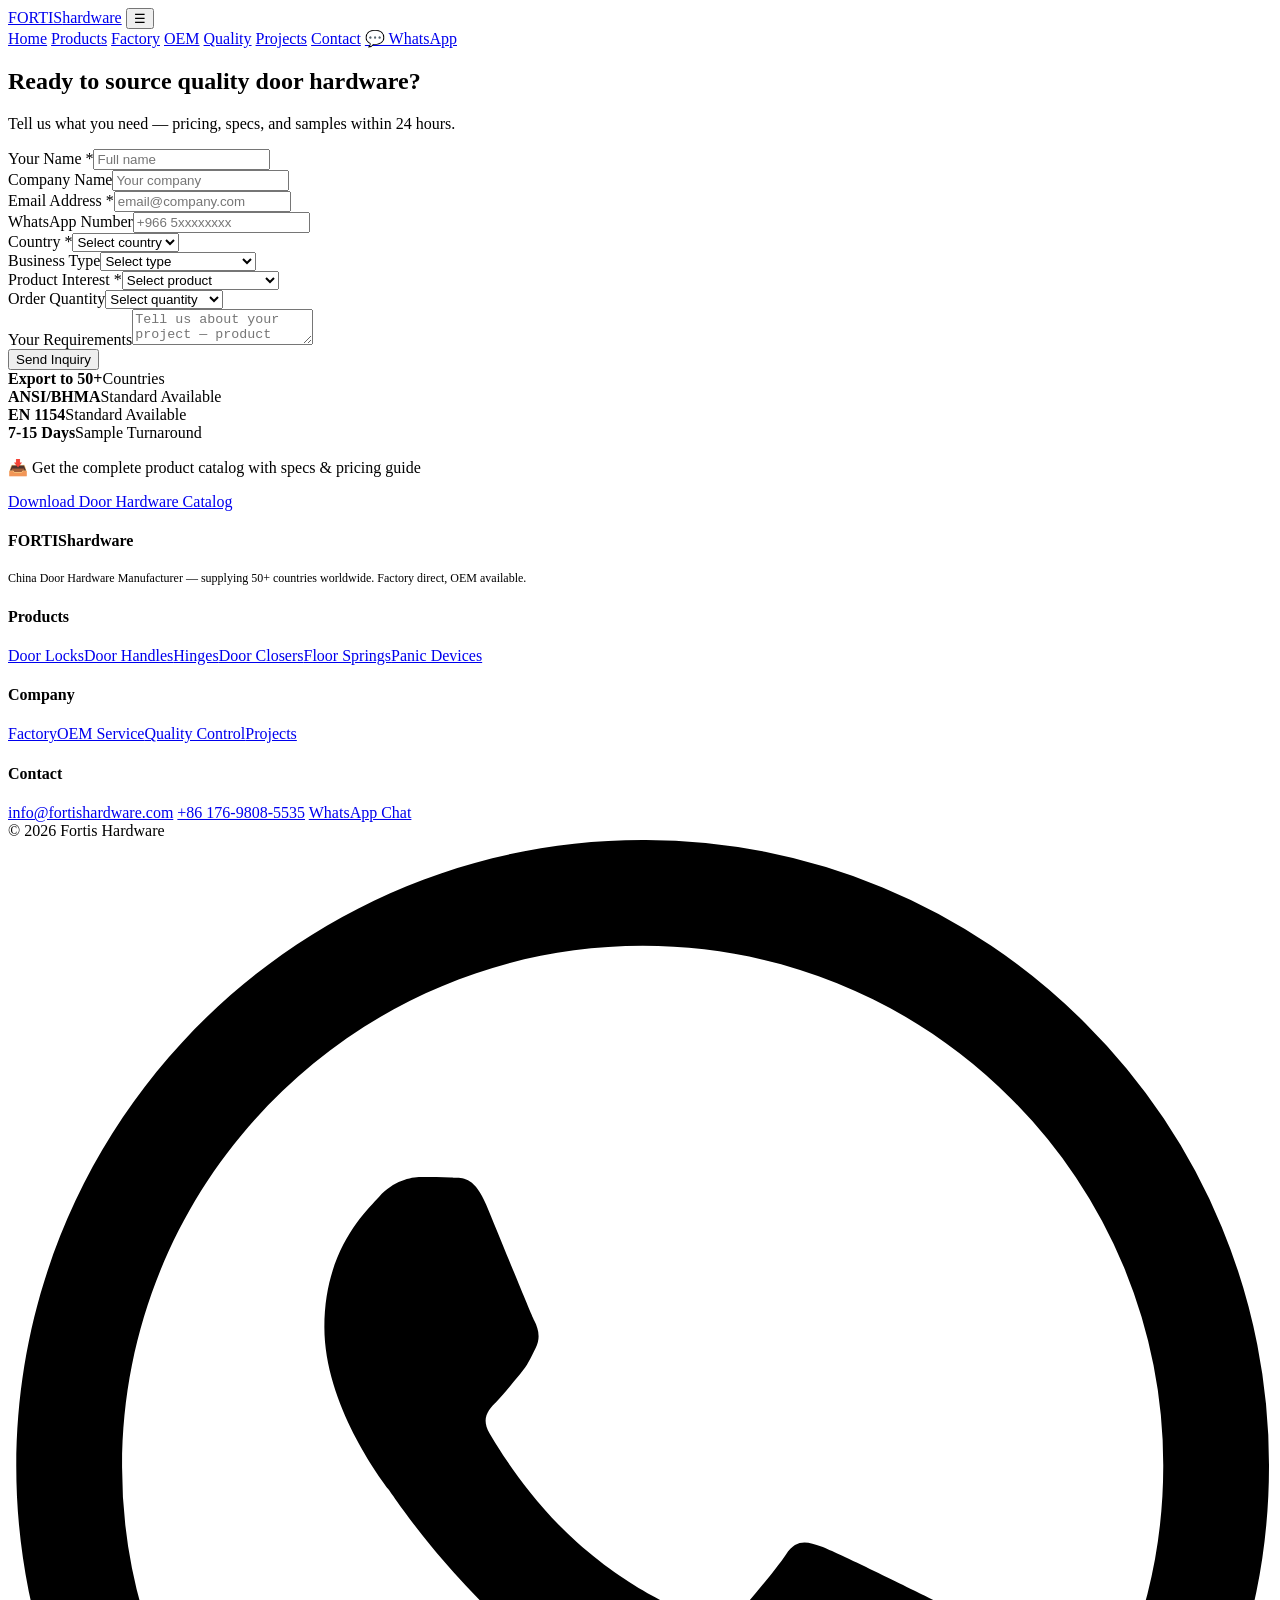
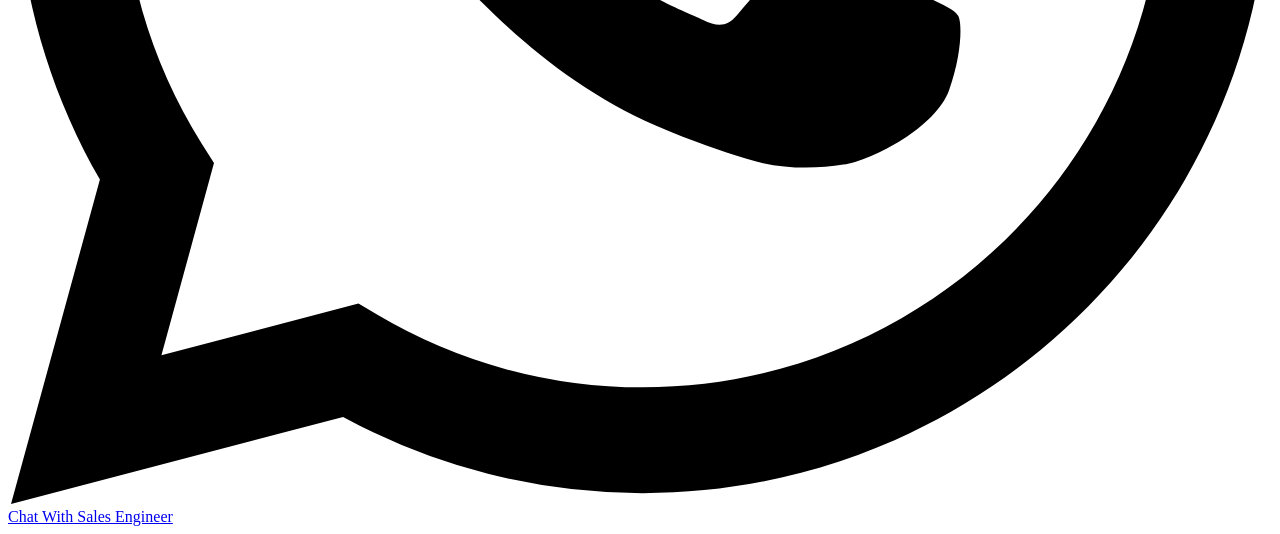
==== contact.html @ f1ccf826 "多页面结构: 更新 contact.html" ====
<!DOCTYPE html>
<html lang="en">
<head>
  <meta charset="UTF-8">
  <meta name="viewport" content="width=device-width, initial-scale=1.0">
  <title>Contact Fortis Hardware — Get a Quote Within 24 Hours</title>
  <meta name="description" content="Contact Fortis Hardware for door hardware quotes. WhatsApp +86 176 9808 5535. Pricing, specs and samples within 24 hours.">
  <link rel="stylesheet" href="/assets/css/style.css">
  <link rel="canonical" href="https://fortishardware.top/contact">
</head>
<body>
<!-- NAV -->
<nav class="nav">
  <div class="nav-inner">
    <a href="/" class="nav-logo">FORTIS<span>hardware</span></a>
    <button class="nav-toggle" onclick="document.querySelector('.nav-links').classList.toggle('open')">☰</button>
    <div class="nav-links">
      <a href="/">Home</a>
      <a href="/products/">Products</a>
      <a href="/factory.html">Factory</a>
      <a href="/oem.html">OEM</a>
      <a href="/quality.html">Quality</a>
      <a href="/projects.html">Projects</a>
      <a href="/contact.html" class="active">Contact</a>
      <a href="https://wa.me/8617698085535" class="nav-wa">💬 WhatsApp</a>
    </div>
  </div>
</nav>

<!-- CTA / CONTACT -->
<section class="cta-section" id="contact">
  <h2 class="section-title">Ready to source quality door hardware?</h2>
  <p class="section-subtitle">Tell us what you need — pricing, specs, and samples within 24 hours.</p>
  <form class="contact-form" action="https://formsubmit.co/info@fortishardware.top" method="POST" onsubmit="event.preventDefault(); window.location.href='https://wa.me/8617698085535';">
    <div class="form-row">
      <div class="form-field"><label>Your Name *</label><input type="text" name="name" placeholder="Full name" required></div>
      <div class="form-field"><label>Company Name</label><input type="text" name="company" placeholder="Your company"></div>
    </div>
    <div class="form-row">
      <div class="form-field"><label>Email Address *</label><input type="email" name="email" placeholder="email@company.com" required></div>
      <div class="form-field"><label>WhatsApp Number</label><input type="tel" name="whatsapp" placeholder="+966 5xxxxxxxx"></div>
    </div>
    <div class="form-row">
      <div class="form-field"><label>Country *</label><select name="country" required><option value="">Select country</option><option>Saudi Arabia</option><option>UAE</option><option>Qatar</option><option>Kuwait</option><option>Oman</option><option>Germany</option><option>UK</option><option>United States</option><option>Canada</option><option>Malaysia</option><option>Singapore</option><option>Indonesia</option><option>South Africa</option><option>Egypt</option><option>Brazil</option><option>Other</option></select></div>
      <div class="form-field"><label>Business Type</label><select name="business_type"><option value="">Select type</option><option>Importer / Distributor</option><option>Contractor</option><option>Door Factory</option><option>Real Estate Developer</option><option>Other</option></select></div>
    </div>
    <div class="form-row">
      <div class="form-field"><label>Product Interest *</label><select name="product" required><option value="">Select product</option><option>Door Locks</option><option>Door Handles</option><option>Hinges</option><option>Door Closers</option><option>Floor Springs</option><option>Panic Exit Devices</option><option>Door Stops</option><option>Door Seals</option><option>Sliding Door Hardware</option><option>Multiple Products</option></select></div>
      <div class="form-field"><label>Order Quantity</label><select name="quantity"><option value="">Select quantity</option><option>Trial Order</option><option>500+ pcs</option><option>1,000+ pcs</option><option>5,000+ pcs</option><option>Container Order</option></select></div>
    </div>
    <div class="form-field"><label>Your Requirements</label><textarea name="message" placeholder="Tell us about your project — product type, quantity, finish, target market..."></textarea></div>
    <button type="submit" class="btn btn-gold form-submit">Send Inquiry</button>
  </form>
</section>
<!-- TRUST BAR -->
<section class="trust-bar">
  <div class="container trust-bar-grid">
    <div class="trust-bar-item"><strong>Export to 50+</strong>Countries</div>
    <div class="trust-bar-item"><strong>ANSI/BHMA</strong>Standard Available</div>
    <div class="trust-bar-item"><strong>EN 1154</strong>Standard Available</div>
    <div class="trust-bar-item"><strong>7-15 Days</strong>Sample Turnaround</div>
  </div>
</section>
<!-- CATALOG BAR -->
<section class="catalog-bar">
  <div class="container">
    <p>📥 Get the complete product catalog with specs & pricing guide</p>
    <a href="/assets/catalog/Fortis-Hardware-Catalog.pdf" class="catalog-btn">Download Door Hardware Catalog</a>
  </div>
</section>

<!-- FOOTER -->
<footer class="footer">
  <div class="container">
    <div class="footer-grid">
      <div class="footer-col">
        <h4>FORTIS<span style="color:var(--gold)">hardware</span></h4>
        <p style="font-size:0.75rem;margin-bottom:6px">China Door Hardware Manufacturer — supplying 50+ countries worldwide. Factory direct, OEM available.</p>
      </div>
      <div class="footer-col">
        <h4>Products</h4>
        <a href="/products/">Door Locks</a><a href="/products/">Door Handles</a><a href="/products/">Hinges</a><a href="/products/">Door Closers</a><a href="/products/">Floor Springs</a><a href="/products/">Panic Devices</a>
      </div>
      <div class="footer-col">
        <h4>Company</h4>
        <a href="/factory.html">Factory</a><a href="/oem.html">OEM Service</a><a href="/quality.html">Quality Control</a><a href="/projects.html">Projects</a>
      </div>
      <div class="footer-col">
        <h4>Contact</h4>
        <a href="mailto:info@fortishardware.com">info@fortishardware.com</a>
        <a href="tel:+8617698085535">+86 176-9808-5535</a>
        <a href="https://wa.me/8617698085535">WhatsApp Chat</a>
      </div>
    </div>
    <div class="footer-bottom">
      <span>© 2026 Fortis Hardware</span>
      <span style="color:rgba(255,255,255,0.25)">China Door Hardware Manufacturer — Global Supplier to 50+ Countries</span>
    </div>
  </div>
</footer>

<!-- WHATSAPP -->
<a href="https://wa.me/8617698085535" target="_blank" class="whatsapp-float">
  <svg viewBox="0 0 24 24"><path d="M17.472 14.382c-.297-.149-1.758-.867-2.03-.967-.273-.099-.471-.148-.67.15-.197.297-.767.966-.94 1.164-.173.199-.347.223-.644.075-.297-.15-1.255-.463-2.39-1.475-.883-.788-1.48-1.761-1.653-2.059-.173-.297-.018-.458.13-.606.134-.133.298-.347.446-.52.149-.174.198-.298.298-.497.099-.198.05-.371-.025-.52-.075-.149-.669-1.612-.916-2.207-.242-.579-.487-.5-.669-.51-.173-.008-.371-.01-.57-.01-.198 0-.52.074-.792.372-.272.297-1.04 1.016-1.04 2.479 0 1.462 1.065 2.875 1.213 3.074.149.198 2.096 3.2 5.077 4.487.709.306 1.262.489 1.694.625.712.227 1.36.195 1.871.118.571-.085 1.758-.719 2.006-1.413.248-.694.248-1.289.173-1.413-.074-.124-.272-.198-.57-.347m-5.421 7.403h-.004a9.87 9.87 0 0 1-5.031-1.378l-.361-.214-3.741.982.998-3.648-.235-.374a9.86 9.86 0 0 1-1.51-5.26c.001-5.45 4.436-9.884 9.888-9.884 2.64 0 5.122 1.03 6.988 2.898a9.825 9.825 0 0 1 2.893 6.994c-.003 5.45-4.437 9.884-9.885 9.884m8.413-18.297A11.815 11.815 0 0 0 12.05 0C5.495 0 .16 5.335.157 11.892c0 2.096.547 4.142 1.588 5.945L.057 24l6.305-1.654a11.882 11.882 0 0 0 5.683 1.448h.005c6.554 0 11.89-5.335 11.893-11.893a11.821 11.821 0 0 0-3.48-8.413z"/></svg>
  Chat With Sales Engineer
</a>


  <script src="/assets/js/main.js"></script>
</body>
</html>
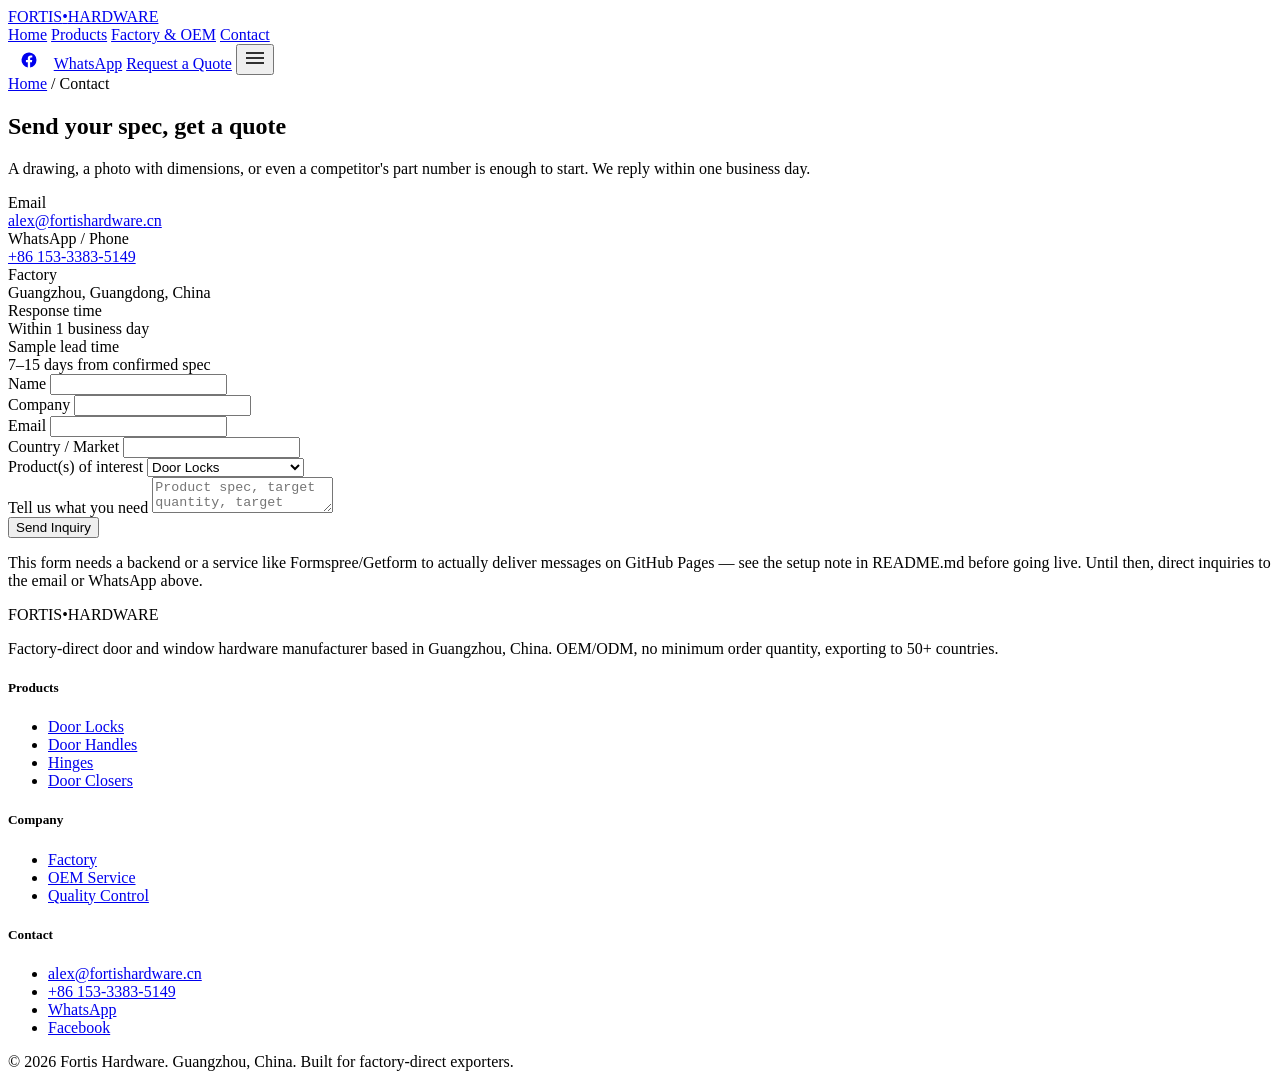
==== commit 01341adf: "更新 contact.html" ====
--- a/contact.html
+++ b/contact.html
@@ -1,111 +1,150 @@
 <!DOCTYPE html>
 <html lang="en">
 <head>
-  <meta charset="UTF-8">
-  <meta name="viewport" content="width=device-width, initial-scale=1.0">
-  <title>Contact Fortis Hardware — Get a Quote Within 24 Hours</title>
-  <meta name="description" content="Contact Fortis Hardware for door hardware quotes. WhatsApp +86 176 9808 5535. Pricing, specs and samples within 24 hours.">
-  <link rel="stylesheet" href="/assets/css/style.css">
-  <link rel="canonical" href="https://fortishardware.top/contact">
+<meta charset="UTF-8">
+<meta name="viewport" content="width=device-width, initial-scale=1.0">
+<title>Contact — Fortis Hardware</title>
+<meta name="description" content="Get a quote from Fortis Hardware. Send your drawing or spec and hear back within one business day.">
+<link rel="stylesheet" href="assets/style.css">
 </head>
 <body>
-<!-- NAV -->
-<nav class="nav">
-  <div class="nav-inner">
-    <a href="/" class="nav-logo">FORTIS<span>hardware</span></a>
-    <button class="nav-toggle" onclick="document.querySelector('.nav-links').classList.toggle('open')">☰</button>
-    <div class="nav-links">
-      <a href="/">Home</a>
-      <a href="/products/">Products</a>
-      <a href="/factory.html">Factory</a>
-      <a href="/oem.html">OEM</a>
-      <a href="/quality.html">Quality</a>
-      <a href="/projects.html">Projects</a>
-      <a href="/contact.html" class="active">Contact</a>
-      <a href="https://wa.me/8617698085535" class="nav-wa">💬 WhatsApp</a>
+
+<header class="topbar">
+  <div class="wrap">
+    <a href="index.html" class="logo">FORTIS<span class="mark">•</span>HARDWARE</a>
+    <nav class="nav" id="nav">
+      <a href="index.html">Home</a>
+      <a href="products.html">Products</a>
+      <a href="about.html">Factory &amp; OEM</a>
+      <a href="contact.html" class="current">Contact</a>
+    </nav>
+    <div class="nav-actions">
+      <a href="https://www.facebook.com/profile.php?id=61591770881299" class="btn btn-ghost" style="padding:11px 12px;" aria-label="Facebook"><svg width="18" height="18" viewBox="0 0 24 24" fill="currentColor"><path d="M22 12a10 10 0 1 0-11.6 9.9v-7H7.9V12h2.5V9.8c0-2.5 1.5-3.9 3.8-3.9 1.1 0 2.2.2 2.2.2v2.5h-1.3c-1.2 0-1.6.8-1.6 1.6V12h2.8l-.4 2.9h-2.4v7A10 10 0 0 0 22 12Z"/></svg></a>
+      <a href="https://wa.me/8615333835149" class="btn btn-ghost">WhatsApp</a>
+      <a href="contact.html" class="btn btn-brass">Request a Quote</a>
+      <button class="nav-toggle" id="navToggle" aria-label="Toggle menu" aria-expanded="false">
+        <svg width="22" height="22" viewBox="0 0 22 22"><line x1="2" y1="6" x2="20" y2="6" stroke="currentColor" stroke-width="1.6"/><line x1="2" y1="11" x2="20" y2="11" stroke="currentColor" stroke-width="1.6"/><line x1="2" y1="16" x2="20" y2="16" stroke="currentColor" stroke-width="1.6"/></svg>
+      </button>
     </div>
   </div>
-</nav>
+</header>
 
-<!-- CTA / CONTACT -->
-<section class="cta-section" id="contact">
-  <h2 class="section-title">Ready to source quality door hardware?</h2>
-  <p class="section-subtitle">Tell us what you need — pricing, specs, and samples within 24 hours.</p>
-  <form class="contact-form" action="https://formsubmit.co/info@fortishardware.top" method="POST" onsubmit="event.preventDefault(); window.location.href='https://wa.me/8617698085535';">
-    <div class="form-row">
-      <div class="form-field"><label>Your Name *</label><input type="text" name="name" placeholder="Full name" required></div>
-      <div class="form-field"><label>Company Name</label><input type="text" name="company" placeholder="Your company"></div>
-    </div>
-    <div class="form-row">
-      <div class="form-field"><label>Email Address *</label><input type="email" name="email" placeholder="email@company.com" required></div>
-      <div class="form-field"><label>WhatsApp Number</label><input type="tel" name="whatsapp" placeholder="+966 5xxxxxxxx"></div>
-    </div>
-    <div class="form-row">
-      <div class="form-field"><label>Country *</label><select name="country" required><option value="">Select country</option><option>Saudi Arabia</option><option>UAE</option><option>Qatar</option><option>Kuwait</option><option>Oman</option><option>Germany</option><option>UK</option><option>United States</option><option>Canada</option><option>Malaysia</option><option>Singapore</option><option>Indonesia</option><option>South Africa</option><option>Egypt</option><option>Brazil</option><option>Other</option></select></div>
-      <div class="form-field"><label>Business Type</label><select name="business_type"><option value="">Select type</option><option>Importer / Distributor</option><option>Contractor</option><option>Door Factory</option><option>Real Estate Developer</option><option>Other</option></select></div>
-    </div>
-    <div class="form-row">
-      <div class="form-field"><label>Product Interest *</label><select name="product" required><option value="">Select product</option><option>Door Locks</option><option>Door Handles</option><option>Hinges</option><option>Door Closers</option><option>Floor Springs</option><option>Panic Exit Devices</option><option>Door Stops</option><option>Door Seals</option><option>Sliding Door Hardware</option><option>Multiple Products</option></select></div>
-      <div class="form-field"><label>Order Quantity</label><select name="quantity"><option value="">Select quantity</option><option>Trial Order</option><option>500+ pcs</option><option>1,000+ pcs</option><option>5,000+ pcs</option><option>Container Order</option></select></div>
-    </div>
-    <div class="form-field"><label>Your Requirements</label><textarea name="message" placeholder="Tell us about your project — product type, quantity, finish, target market..."></textarea></div>
-    <button type="submit" class="btn btn-gold form-submit">Send Inquiry</button>
-  </form>
-</section>
-<!-- TRUST BAR -->
-<section class="trust-bar">
-  <div class="container trust-bar-grid">
-    <div class="trust-bar-item"><strong>Export to 50+</strong>Countries</div>
-    <div class="trust-bar-item"><strong>ANSI/BHMA</strong>Standard Available</div>
-    <div class="trust-bar-item"><strong>EN 1154</strong>Standard Available</div>
-    <div class="trust-bar-item"><strong>7-15 Days</strong>Sample Turnaround</div>
-  </div>
-</section>
-<!-- CATALOG BAR -->
-<section class="catalog-bar">
-  <div class="container">
-    <p>📥 Get the complete product catalog with specs & pricing guide</p>
-    <a href="/assets/catalog/Fortis-Hardware-Catalog.pdf" class="catalog-btn">Download Door Hardware Catalog</a>
+<section class="page-head">
+  <div class="wrap">
+    <div class="crumb"><a href="index.html">Home</a> / Contact</div>
+    <h1>Send your spec, get a quote</h1>
+    <p>A drawing, a photo with dimensions, or even a competitor's part number is enough to start. We reply within one business day.</p>
   </div>
 </section>
 
-<!-- FOOTER -->
-<footer class="footer">
-  <div class="container">
-    <div class="footer-grid">
-      <div class="footer-col">
-        <h4>FORTIS<span style="color:var(--gold)">hardware</span></h4>
-        <p style="font-size:0.75rem;margin-bottom:6px">China Door Hardware Manufacturer — supplying 50+ countries worldwide. Factory direct, OEM available.</p>
+<section style="border-bottom:none;">
+  <div class="wrap contact-grid">
+    <div>
+      <div class="contact-item">
+        <span class="k">Email</span>
+        <div class="v"><a href="mailto:alex@fortishardware.cn">alex@fortishardware.cn</a></div>
       </div>
-      <div class="footer-col">
-        <h4>Products</h4>
-        <a href="/products/">Door Locks</a><a href="/products/">Door Handles</a><a href="/products/">Hinges</a><a href="/products/">Door Closers</a><a href="/products/">Floor Springs</a><a href="/products/">Panic Devices</a>
+      <div class="contact-item">
+        <span class="k">WhatsApp / Phone</span>
+        <div class="v"><a href="https://wa.me/8615333835149">+86 153-3383-5149</a></div>
       </div>
-      <div class="footer-col">
-        <h4>Company</h4>
-        <a href="/factory.html">Factory</a><a href="/oem.html">OEM Service</a><a href="/quality.html">Quality Control</a><a href="/projects.html">Projects</a>
+      <div class="contact-item">
+        <span class="k">Factory</span>
+        <div class="v">Guangzhou, Guangdong, China</div>
       </div>
-      <div class="footer-col">
-        <h4>Contact</h4>
-        <a href="mailto:info@fortishardware.com">info@fortishardware.com</a>
-        <a href="tel:+8617698085535">+86 176-9808-5535</a>
-        <a href="https://wa.me/8617698085535">WhatsApp Chat</a>
+      <div class="contact-item">
+        <span class="k">Response time</span>
+        <div class="v">Within 1 business day</div>
+      </div>
+      <div class="contact-item" style="border-bottom:none;">
+        <span class="k">Sample lead time</span>
+        <div class="v">7–15 days from confirmed spec</div>
       </div>
     </div>
-    <div class="footer-bottom">
-      <span>© 2026 Fortis Hardware</span>
-      <span style="color:rgba(255,255,255,0.25)">China Door Hardware Manufacturer — Global Supplier to 50+ Countries</span>
+
+    <form action="#" method="POST">
+      <div class="form-field">
+        <label for="name">Name</label>
+        <input type="text" id="name" name="name" required>
+      </div>
+      <div class="form-field">
+        <label for="company">Company</label>
+        <input type="text" id="company" name="company">
+      </div>
+      <div class="form-field">
+        <label for="email">Email</label>
+        <input type="email" id="email" name="email" required>
+      </div>
+      <div class="form-field">
+        <label for="country">Country / Market</label>
+        <input type="text" id="country" name="country">
+      </div>
+      <div class="form-field">
+        <label for="product">Product(s) of interest</label>
+        <select id="product" name="product">
+          <option>Door Locks</option>
+          <option>Door Handles</option>
+          <option>Hinges</option>
+          <option>Door Closers</option>
+          <option>Floor Springs</option>
+          <option>Panic Exit Devices</option>
+          <option>Door Stops &amp; Seals</option>
+          <option>Sliding Door Hardware</option>
+          <option>Window Hardware</option>
+          <option>Other / Custom OEM</option>
+        </select>
+      </div>
+      <div class="form-field">
+        <label for="message">Tell us what you need</label>
+        <textarea id="message" name="message" placeholder="Product spec, target quantity, target finish, and any drawing reference."></textarea>
+      </div>
+      <button type="submit" class="btn btn-brass">Send Inquiry</button>
+      <p class="form-note">This form needs a backend or a service like Formspree/Getform to actually deliver messages on GitHub Pages — see the setup note in README.md before going live. Until then, direct inquiries to the email or WhatsApp above.</p>
+    </form>
+  </div>
+</section>
+
+<footer>
+  <div class="wrap">
+    <div class="foot-grid">
+      <div class="foot-about">
+        <div class="logo" style="margin-bottom:14px;">FORTIS<span class="mark">•</span>HARDWARE</div>
+        <p>Factory-direct door and window hardware manufacturer based in Guangzhou, China. OEM/ODM, no minimum order quantity, exporting to 50+ countries.</p>
+      </div>
+      <div>
+        <h5>Products</h5>
+        <ul>
+          <li><a href="products.html#locks">Door Locks</a></li>
+          <li><a href="products.html#handles">Door Handles</a></li>
+          <li><a href="products.html#hinges">Hinges</a></li>
+          <li><a href="products.html#closers">Door Closers</a></li>
+        </ul>
+      </div>
+      <div>
+        <h5>Company</h5>
+        <ul>
+          <li><a href="about.html">Factory</a></li>
+          <li><a href="about.html#oem">OEM Service</a></li>
+          <li><a href="about.html#quality">Quality Control</a></li>
+        </ul>
+      </div>
+      <div>
+        <h5>Contact</h5>
+        <ul>
+          <li><a href="mailto:alex@fortishardware.cn">alex@fortishardware.cn</a></li>
+          <li><a href="tel:+8615333835149">+86 153-3383-5149</a></li>
+          <li><a href="https://wa.me/8615333835149">WhatsApp</a></li>
+          <li><a href="https://www.facebook.com/profile.php?id=61591770881299">Facebook</a></li>
+        </ul>
+      </div>
+    </div>
+    <div class="foot-bottom">
+      <span>© 2026 Fortis Hardware. Guangzhou, China.</span>
+      <span>Built for factory-direct exporters.</span>
     </div>
   </div>
 </footer>
 
-<!-- WHATSAPP -->
-<a href="https://wa.me/8617698085535" target="_blank" class="whatsapp-float">
-  <svg viewBox="0 0 24 24"><path d="M17.472 14.382c-.297-.149-1.758-.867-2.03-.967-.273-.099-.471-.148-.67.15-.197.297-.767.966-.94 1.164-.173.199-.347.223-.644.075-.297-.15-1.255-.463-2.39-1.475-.883-.788-1.48-1.761-1.653-2.059-.173-.297-.018-.458.13-.606.134-.133.298-.347.446-.52.149-.174.198-.298.298-.497.099-.198.05-.371-.025-.52-.075-.149-.669-1.612-.916-2.207-.242-.579-.487-.5-.669-.51-.173-.008-.371-.01-.57-.01-.198 0-.52.074-.792.372-.272.297-1.04 1.016-1.04 2.479 0 1.462 1.065 2.875 1.213 3.074.149.198 2.096 3.2 5.077 4.487.709.306 1.262.489 1.694.625.712.227 1.36.195 1.871.118.571-.085 1.758-.719 2.006-1.413.248-.694.248-1.289.173-1.413-.074-.124-.272-.198-.57-.347m-5.421 7.403h-.004a9.87 9.87 0 0 1-5.031-1.378l-.361-.214-3.741.982.998-3.648-.235-.374a9.86 9.86 0 0 1-1.51-5.26c.001-5.45 4.436-9.884 9.888-9.884 2.64 0 5.122 1.03 6.988 2.898a9.825 9.825 0 0 1 2.893 6.994c-.003 5.45-4.437 9.884-9.885 9.884m8.413-18.297A11.815 11.815 0 0 0 12.05 0C5.495 0 .16 5.335.157 11.892c0 2.096.547 4.142 1.588 5.945L.057 24l6.305-1.654a11.882 11.882 0 0 0 5.683 1.448h.005c6.554 0 11.89-5.335 11.893-11.893a11.821 11.821 0 0 0-3.48-8.413z"/></svg>
-  Chat With Sales Engineer
-</a>
-
-
-  <script src="/assets/js/main.js"></script>
+<script src="assets/main.js"></script>
 </body>
 </html>
